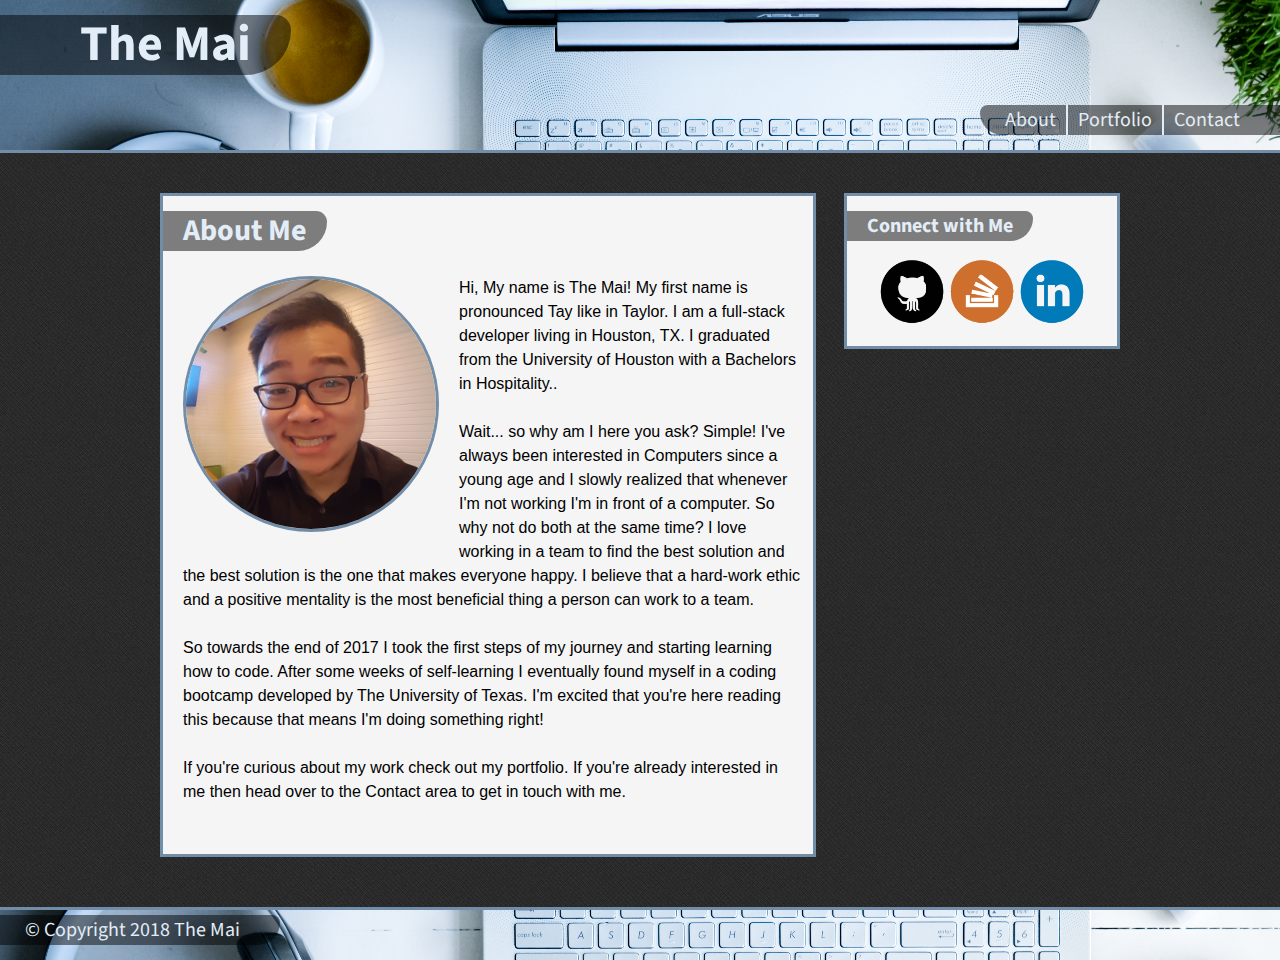
==== index.html @ 729128d0 "Add files via upload" ====
<!DOCTYPE html>
<html lang="en">
<head>
    <meta charset="UTF-8">
    <meta name="viewport" content="width=device-width, initial-scale=1.0">
    <meta http-equiv="X-UA-Compatible" content="ie=edge">
    <link rel="stylesheet" href="./assets/css/reset.css">
    <link rel="stylesheet" href="./assets/css/style.css">
    <link rel="icon" href="./assets/images/favicon.ico" />
    <link href="https://fonts.googleapis.com/css?family=Source+Sans+Pro:600" rel="stylesheet">
    <title>The Mai - About</title>
</head>
<body>
    <section id="banner-container">        
        <div id="banner-name">
            The Mai
        </div>        

        <div id="banner-navigator">
            <a href="./contact.html" class="banner-link">Contact</a>            
            <a href="./portfolio.html" class="banner-link border-right">Portfolio</a>                        
            <a href="./index.html" class="banner-link border-right">About</a>          
        </div>
    </section>

    <div class="wrapper">
    <section class="main-content cointainer">
        <div class="title">
            About Me
        </div>            
        <div class="clearfix"></div>
        <div class="content" >
            <div>
                <image class="selfie" src="./assets/images/about-selfie.png" />
            </div>
            <p>
                    Hi, My name is The Mai! My first name is pronounced Tay like in Taylor. I am a full-stack developer living in Houston, TX. I graduated from the University of Houston with a Bachelors in Hospitality..
            </p>
            <br/>
            <p>     Wait... so why am I here you ask? Simple! I've always been interested in Computers since a young age and I slowly realized that whenever I'm not working I'm in front of a computer. So why not do both at the same time? I love working in a team to find the best solution and the best solution is the one that makes everyone happy. I believe that a hard-work ethic and a positive mentality is the most beneficial thing a person can work to a team.
            </p>
            <br/>
            <p>
                    So towards the end of 2017 I took the first steps of my journey and starting learning how to code. After some weeks of self-learning I eventually found myself in a coding bootcamp developed by The University of Texas. I'm excited that you're here reading this because that means I'm doing something right!
            </p>
            <br/>
            <p>
                    If you're curious about my work check out my portfolio. If you're already interested in me then head over to the Contact area to get in touch with me.
            </p>
        </div>
    </section>    

    <section class="aside cointainer">
        <div class="sub-title">
            Connect with Me
        </div>

    <div class="aside-content clearfix">
            <a href="https://github.com/RealTayy" target= "_blank"><image class="sm-button" src="./assets/images/github-icon.png"/></a>
            <a href="https://stackoverflow.com/users/8123099/tay-mai" target= "_blank"><image class="sm-button" src="./assets/images/stackoverflow-icon.png"/></a>
            <a href="https://www.linkedin.com/in/the-mai-44703b91/" target= "_blank"><image class="sm-button" src="./assets/images/linkedin-icon.png"/></a>
        </div>
    </section>
    </div>

    <div class="clearfix"></div>
    
    <section id="footer">
            <div id="footer-text">&copy; Copyright 2018 The Mai</div>
    </section>    
    
</body>
</html>
---- assets/css/style.css ----
html,body {
    background: url("../images/navy_blue.png");
    /* background: #032031; */
    background-repeat: repeat;
    font-family: 'Source Sans Pro', sans-serif;
    height: 100%;
    margin: 0;
}

.wrapper {     
    width: 960px;            
    margin: auto;
    margin-bottom: -103px;    
    min-height: 80%;
}

#banner-container {
    background: no-repeat url('../images/banner2.png') #ffffff;
    position: relative;    
    width: 100%;
    height: 150px;
    margin-bottom: 40px;
    border-bottom: 3px solid #728DA8;
    color: #E3EDF7;
}

#banner-name {
    background: url('../images/black50.png');    
    position: absolute;        
    top: 15px;        
    height: 60px;
    padding: 0 40px 0 80px;    
    line-height: 60px;
    font-size: 50px;
    font-weight: bold;                
    border-top-right-radius: 20px;
    border-bottom-right-radius: 60px;
}    

#banner-navigator {
    background: url('../images/black50.png');    
    position: absolute;    
    bottom: 15px;
    right: 0px;
    height: 30px;    
    padding: 0 40px 0 25px;    
    line-height: 30px;
    font-size: 20px;                
    border-top-left-radius: 12px;
    border-bottom-left-radius: 35px;
}

.banner-link {
    float: right;    
}

a.banner-link, .a:visited{
    color: inherit;
    text-decoration: none;
}

.cointainer {
    border: 3px solid #728DA8    
}

.main-content {
    float: left;
    width: 650px;
    background-color: #f5f5f5;
    padding-bottom: 50px;
}

.title {
    background: url('../images/black50.png');    
    position: relative;            
    float: left;
    top: 15px;        
    height: 40px;    
    padding: 0 20px 0 20px;
    margin-bottom: 40px;            
    color: #E3EDF7;
    line-height: 40px;
    font-size: 30px;
    font-weight: bold;            
    border-top-right-radius: 15px;
    border-bottom-right-radius: 40px;    
}

.selfie {    
    float: left;
    height: 250px;
    width: 250px;
    border: 3px solid #728DA8;
    margin: 0 20px 20px 0;
    border-radius: 50%;    
}

.content {    
    margin: 0 20px 0 20px;
    float: left;
    font-family: 'Arial', 'Helvetica Neue', Helvetica, sans-serif;
    font-size: 16px;
    line-height: 24px;
    width: calc(100% - 30px) ;    

}

.aside {
    background-color: #f5f5f5;
    width: 270px;
    float: right;
}

.sub-title {
    background: url('../images/black50.png');    
    position: relative;            
    float: left;
    top: 15px;        
    height: 30px;    
    padding: 0 20px 0 20px;
    margin-bottom: 30px;            
    color: #E3EDF7;
    line-height: 30px;
    font-size: 20px;
    font-weight: bold;            
    border-top-right-radius: 10px;
    border-bottom-right-radius: 30px;    
}

.sm-button {
    width: 70px;
    height: 70px;
    float: left;    
}
.aside-content {    
    margin: 30px;    
    margin-bottom: 20px;
}

.portfolio-cointainer {
    width: 289px;
    height: 217px; 
    position: relative;
    float: left;
    border: 3px solid #728DA8;       
    margin-bottom: 20px;      
}
.portfolio-cointainer.end {
    margin-left: 20px;
}

.portfolio-picture {
    width: 289px;
    height: 217px;    
}

.portfolio-banner {    
    background: url('../images/black50.png');    
    position: absolute;    
    top: 15px;    
    height: 30px;    
    padding: 0 40px 0 25px;    
    color: #E3EDF7;
    line-height: 30px;
    font-size: 20px;                
    border-top-right-radius: 12px;
    border-bottom-right-radius: 35px;
    pointer-events: none;
}

label {    
    
}

input {
    margin: 5px 0 10px 0;
    padding: 5px;
    width: calc(100% - 25px);
    border: 2px solid #728DA8;
    border-radius: 3px;
}

textarea {
    margin: 5px 0 10px 0;
    padding: 5px;
    width: calc(100% - 25px);
    border: 2px solid #728DA8;
    border-radius: 3px;
    resize: vertical;
    font-family: inherit
                
}

.button {
    background: url('../images/black50.png');        
    height: 30px;    
    padding: 0 20px 0 20px;    
    color: #E3EDF7;
    line-height: 30px;    
    font-size: 20px;
    border: none;
    border-radius: 10px;
    text-align: center;    
    margin-top: 10px;
}


#footer {    
    background: url("../images/footer-bg.png") #ffffff;    
    position: relative;            
    width: 100%;
    height: 50px;    
    margin-top: 50px;
    border-top: 3px solid #728DA8;
}

#footer-text {
    background: url('../images/black50.png');    
    position: absolute;    
    bottom: 15px;    
    height: 30px;    
    padding: 0 40px 0 25px;    
    color: #E3EDF7;
    line-height: 30px;
    font-size: 20px;                
    border-top-right-radius: 12px;
    border-bottom-right-radius: 35px;
}

.border-right {
    margin-right: 10px;
    padding-right: 10px;
    border-right: 2px solid #E3EDF7;    
}

.clearfix {
    content: "";
    clear: both;
    display: table;
}
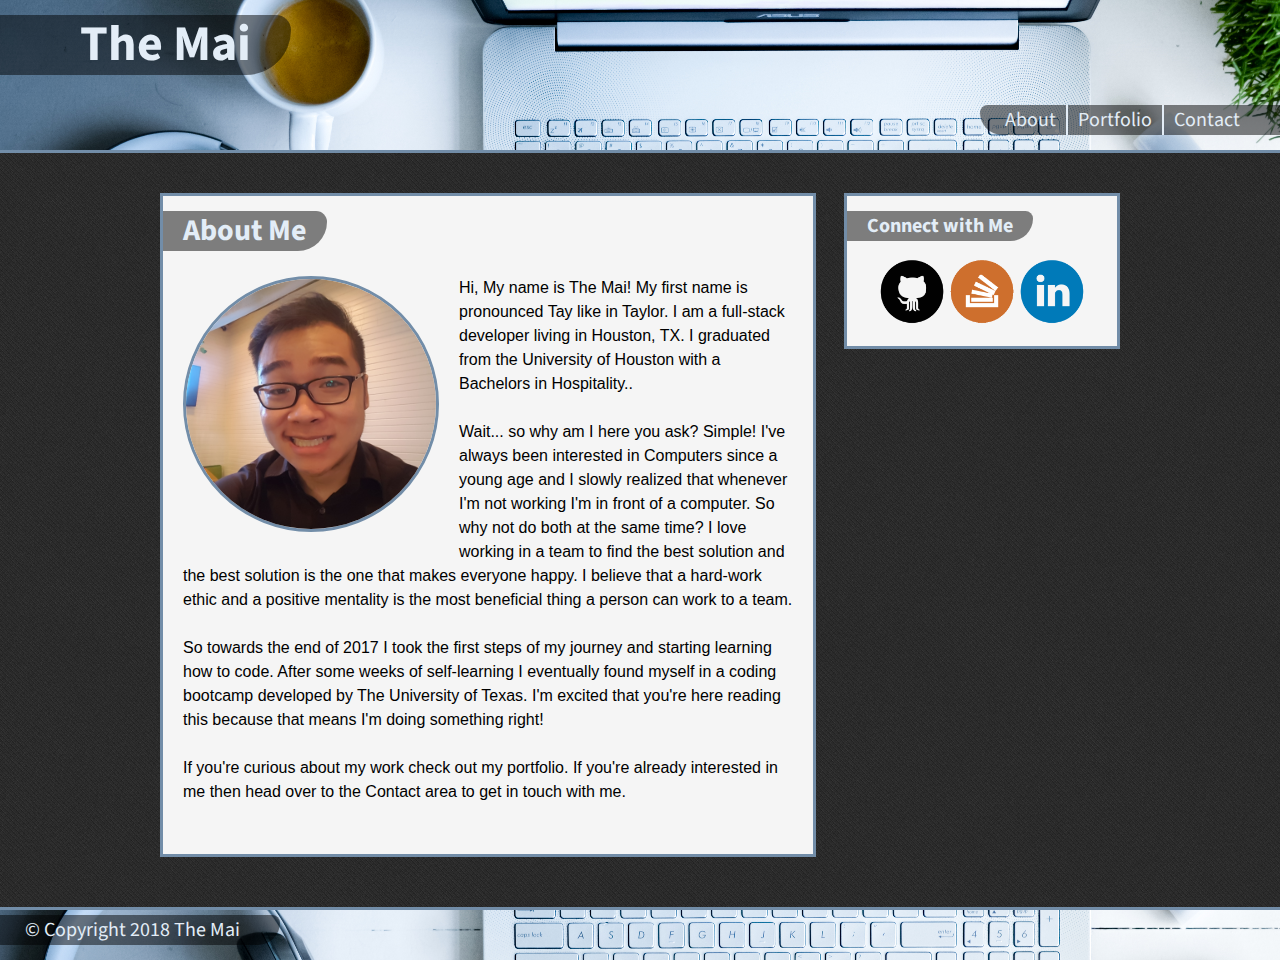
==== commit a586ecbf: "add media queries" ====
--- a/index.html
+++ b/index.html
@@ -2,12 +2,13 @@
 <html lang="en">
 <head>
     <meta charset="UTF-8">
-    <meta name="viewport" content="width=device-width, initial-scale=1.0">
+    <meta name="viewport" content="width=device-width, initial-scale=1.0">    
     <meta http-equiv="X-UA-Compatible" content="ie=edge">
     <link rel="stylesheet" href="./assets/css/reset.css">
     <link rel="stylesheet" href="./assets/css/style.css">
     <link rel="icon" href="./assets/images/favicon.ico" />
     <link href="https://fonts.googleapis.com/css?family=Source+Sans+Pro:600" rel="stylesheet">
+    
     <title>The Mai - About</title>
 </head>
 <body>
--- a/assets/css/style.css
+++ b/assets/css/style.css
@@ -101,7 +101,7 @@
     font-family: 'Arial', 'Helvetica Neue', Helvetica, sans-serif;
     font-size: 16px;
     line-height: 24px;
-    width: calc(100% - 30px) ;    
+    width: calc(100% - 40px) ;    
 
 }
 
@@ -172,7 +172,7 @@
     
 }
 
-input {
+.input {
     margin: 5px 0 10px 0;
     padding: 5px;
     width: calc(100% - 25px);
@@ -180,7 +180,7 @@
     border-radius: 3px;
 }
 
-textarea {
+.textarea {
     margin: 5px 0 10px 0;
     padding: 5px;
     width: calc(100% - 25px);
@@ -233,8 +233,177 @@
     border-right: 2px solid #E3EDF7;    
 }
 
+input, textarea {    
+    width: 100%;
+}
+
 .clearfix {
     content: "";
     clear: both;
     display: table;
+}
+
+@media (max-width: 980px) {
+    .wrapper {
+        width: 728px;
+    }
+    
+    .main-content {
+        width: 428px;
+    }    
+
+    .selfie {            
+        height: 386px;
+        width: 386px;        
+    }
+
+    .portfolio-cointainer, .portfolio-cointainer.end {
+        width: 386px;
+        height: 290px; 
+        margin: 10px 0 10px 0; 
+    }
+    
+    .portfolio-picture {
+        width: 386px;
+        height: 290px;    
+    }
+
+        
+
+}
+
+@media (max-width: 768px) {
+    .wrapper {
+        width: calc(100% - 40px);
+        margin: 0 20px;               
+ 
+    }
+    
+    .main-content {        
+        width: inherit;       
+        margin: inherit; 
+        clear: both;        
+    }
+
+    .aside {        
+        width: inherit;       
+        margin: inherit;         
+        clear: both;
+        float: none;
+    }
+
+    .selfie {            
+        height: 250px;
+        width: 250px;        
+    }
+
+    .portfolio-cointainer {
+        position: relative;
+        float: left;
+        border: 3px solid #728DA8;       
+        margin: 0;
+        margin-bottom: 20px;
+        
+        max-width: 47%;
+        resize: both;
+        height: auto;
+        width: auto;           
+        
+        background: #000;
+    }
+    .portfolio-cointainer.end {
+        margin: 0;
+        margin-bottom: 20px;        
+        float: right;
+
+        max-width: 47%;
+        resize: both;
+        height: auto;
+        width: auto;
+    }
+
+    a {
+        
+        max-width: 100%;
+        resize: both;
+        height: inherit;
+        width: inherit;   
+    }
+    
+    .portfolio-picture {        
+        max-width: 100%;
+        resize: both;
+        height: inherit;
+        width: inherit; 
+    }
+
+}
+
+@media (max-width: 640px) {
+    #banner-name {
+        position: static;
+        height: 100px;        
+        border-radius: 0;
+        line-height: 100px;
+        padding: 0;
+        text-align: center;
+        background-color: #728DA8;
+    }
+
+    #banner-navigator {
+        height: 53px;
+        bottom: 0;
+        line-height: 53px;
+        border-radius: 0;
+        width: 100%;
+        padding: 0;        
+        background-color: #F5F5F5;
+        color: #fff;        
+    }
+
+    .banner-link {     
+        text-align: center;    
+        width: 33.3%;
+        padding: 0;
+        margin: 0;
+    }
+
+    .border-right {
+        border: none;
+    }
+
+    .selfie {
+        max-width: 100%;
+        resize: both;
+        height: auto;
+        width: auto;
+        border-radius: 0;
+        border: none;
+    }
+
+    .portfolio-cointainer {
+        position: relative;
+        float: left;
+        border: 3px solid #728DA8;       
+        margin: 0;
+        margin-bottom: 20px;
+        
+        max-width: 100%;
+        resize: both;
+        height: auto;
+        width: auto;           
+        
+        background: #000;
+    }
+    .portfolio-cointainer.end {
+        margin: 0;
+        margin-bottom: 20px;        
+        float: right;
+
+        max-width: 100%;
+        resize: both;
+        height: auto;
+        width: auto;
+    }
+
 }